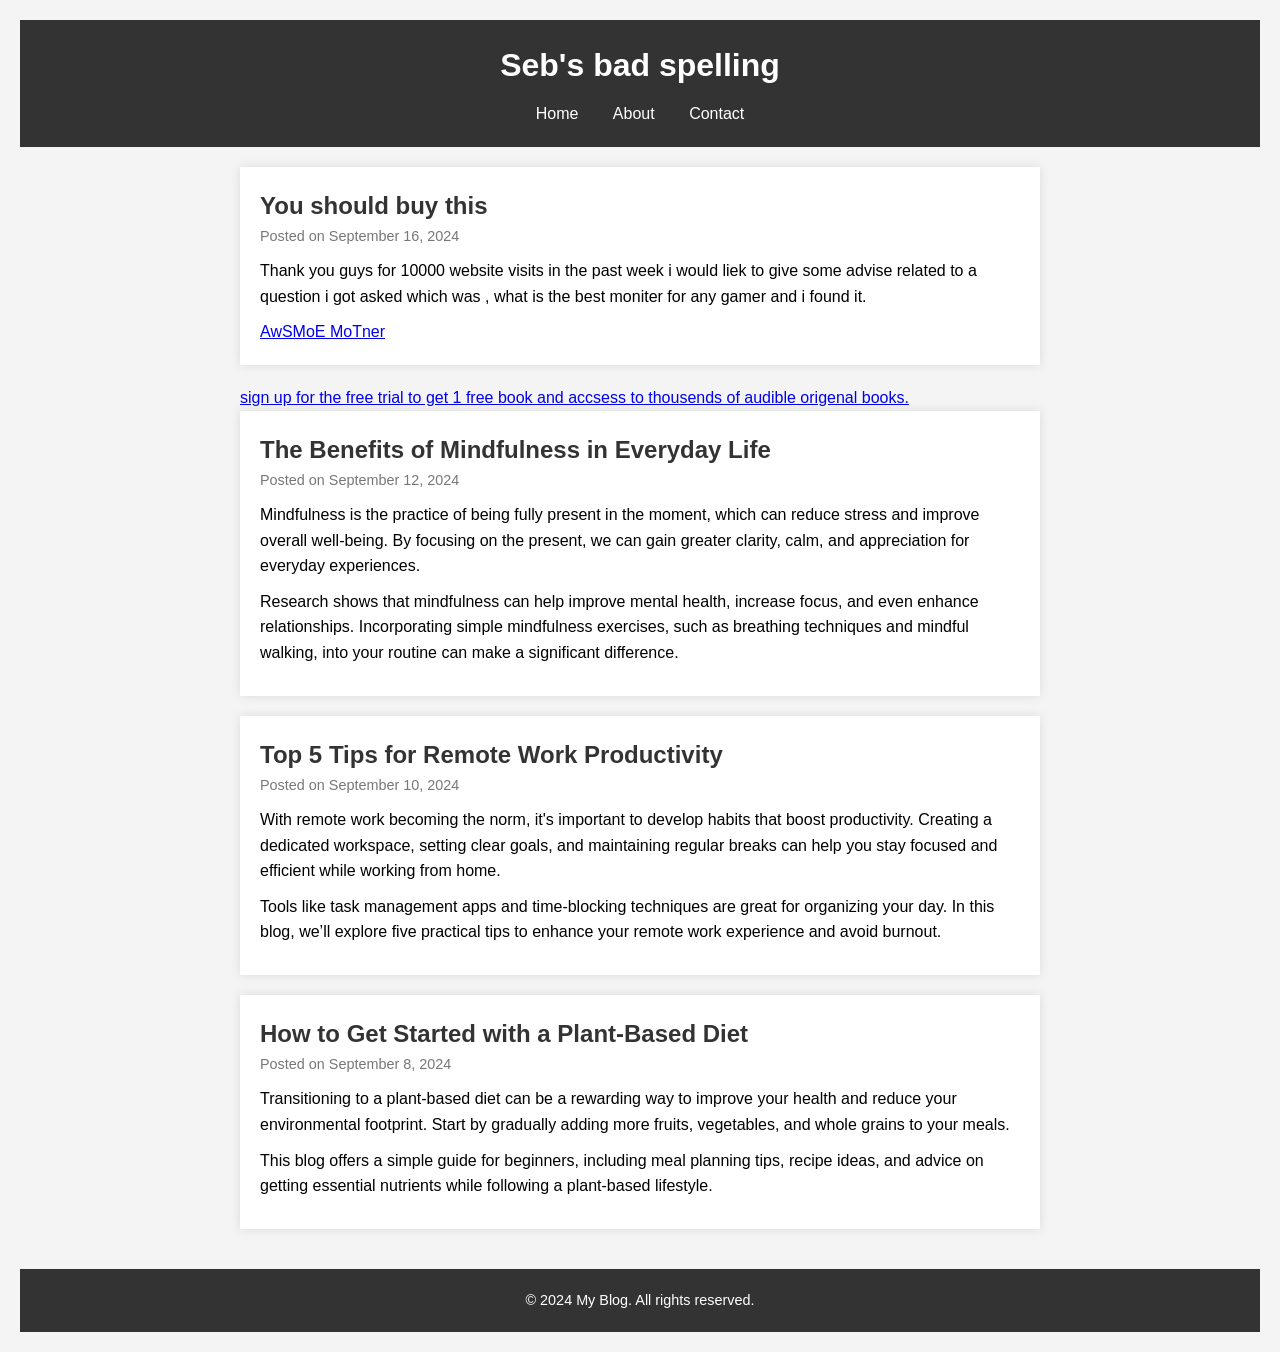
==== index.html @ 8bd70d82 "Update index.html" ====
<!DOCTYPE html>
<html lang="en">
<head>
    <meta charset="UTF-8">
    <meta name="viewport" content="width=device-width, initial-scale=1.0">
    <meta http-equiv="X-UA-Compatible" content="ie=edge">
    <title>My Blog</title>
    <link rel="stylesheet" href="styles.css">
</head>
<body>
    <header>
        <h1>Seb's bad spelling</h1>
        <nav>
            <ul>
                <li><a href="#">Home</a></li>
                <li><a href="#">About</a></li>
                <li><a href="#">Contact</a></li>
            </ul>
        </nav>
    </header>

    <main>
        <article>
            <h2>You should buy this</h2>
            <p>Posted on September 16, 2024</p>
            <p>Thank you guys for 10000 website visits in the past week i would liek to give some advise related to a question i got asked which was , what is the best moniter for any gamer and i found it.</p>
            <a href="https://amzn.to/4daaoOm" target="_blank">AwSMoE MoTner </a>

        </article>
        <a href="https://www.amazon.co.uk/hz/audible/mlp?ie=UTF8&ASIN=B00OPA2XFG&actionCode=AMN30DFT1Bk06604291990WX&tag=chaositys-21"target="_blank">sign up for the free trial to get 1 free book and accsess to thousends of audible origenal books.</a>
        <article>
            <h2>The Benefits of Mindfulness in Everyday Life</h2>
            <p>Posted on September 12, 2024</p>
            <p>Mindfulness is the practice of being fully present in the moment, which can reduce stress and improve overall well-being. By focusing on the present, we can gain greater clarity, calm, and appreciation for everyday experiences.</p>
            <p>Research shows that mindfulness can help improve mental health, increase focus, and even enhance relationships. Incorporating simple mindfulness exercises, such as breathing techniques and mindful walking, into your routine can make a significant difference.</p>
        </article>


        <article>
            <h2>Top 5 Tips for Remote Work Productivity</h2>
            <p>Posted on September 10, 2024</p>
            <p>With remote work becoming the norm, it's important to develop habits that boost productivity. Creating a dedicated workspace, setting clear goals, and maintaining regular breaks can help you stay focused and efficient while working from home.</p>
            <p>Tools like task management apps and time-blocking techniques are great for organizing your day. In this blog, we’ll explore five practical tips to enhance your remote work experience and avoid burnout.</p>
        </article>


        <article>
            <h2>How to Get Started with a Plant-Based Diet</h2>
            <p>Posted on September 8, 2024</p>
            <p>Transitioning to a plant-based diet can be a rewarding way to improve your health and reduce your environmental footprint. Start by gradually adding more fruits, vegetables, and whole grains to your meals.</p>
            <p>This blog offers a simple guide for beginners, including meal planning tips, recipe ideas, and advice on getting essential nutrients while following a plant-based lifestyle.</p>
        </article>
        

    </main>

    <footer>
        <p>&copy; 2024 My Blog. All rights reserved.</p>
    </footer>
</body>
</html>
---- styles.css ----
/* Basic reset */
* {
    margin: 0;
    padding: 0;
    box-sizing: border-box;
}

body {
    font-family: Arial, sans-serif;
    line-height: 1.6;
    background-color: #f4f4f4;
    padding: 20px;
}

/* Header Styles */
header {
    background-color: #333;
    color: #fff;
    padding: 20px 0;
    text-align: center;
    margin-bottom: 20px;
}

header h1 {
    margin-bottom: 10px;
}

nav ul {
    list-style-type: none;
}

nav ul li {
    display: inline;
    margin: 0 15px;
}

nav ul li a {
    color: #fff;
    text-decoration: none;
}

nav ul li a:hover {
    text-decoration: underline;
}

/* Main Section Styles */
main {
    max-width: 800px;
    margin: 0 auto;
}

article {
    background: #fff;
    margin-bottom: 20px;
    padding: 20px;
    box-shadow: 0 0 10px rgba(0, 0, 0, 0.1);
}

article h2 {
    color: #333;
}

article p {
    margin-bottom: 10px;
}

article p:first-of-type {
    font-size: 0.9em;
    color: #777;
}

/* Footer Styles */
footer {
    text-align: center;
    padding: 20px 0;
    background-color: #333;
    color: #fff;
    margin-top: 40px;
}

footer p {
    font-size: 0.9em;
}
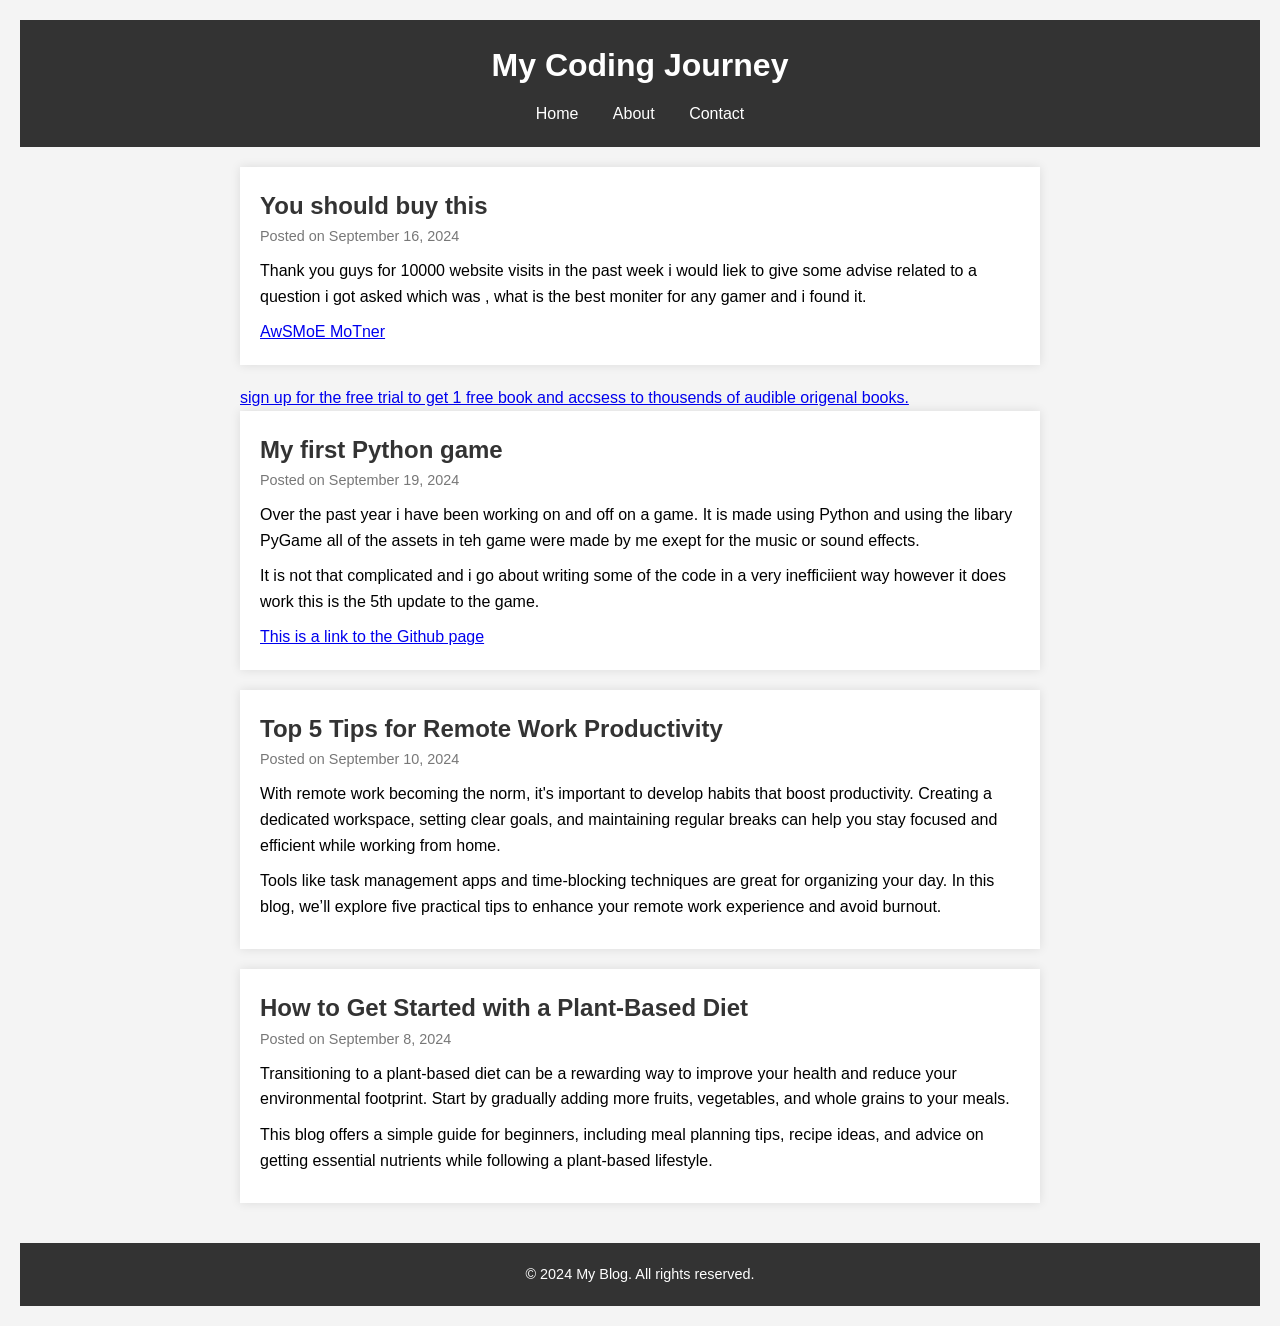
==== commit e493bc57: "Update index.html" ====
--- a/index.html
+++ b/index.html
@@ -4,17 +4,17 @@
     <meta charset="UTF-8">
     <meta name="viewport" content="width=device-width, initial-scale=1.0">
     <meta http-equiv="X-UA-Compatible" content="ie=edge">
-    <title>My Blog</title>
+    <title>My Coding Journey/title></title>
     <link rel="stylesheet" href="styles.css">
 </head>
 <body>
     <header>
-        <h1>Seb's bad spelling</h1>
+        <h1>My Coding Journey</h1>
         <nav>
             <ul>
-                <li><a href="#">Home</a></li>
-                <li><a href="#">About</a></li>
-                <li><a href="#">Contact</a></li>
+                <li><a href="home">Home</a></li>
+                <li><a href="about">About</a></li>
+                <li><a href="contact">Contact</a></li>
             </ul>
         </nav>
     </header>
@@ -24,15 +24,16 @@
             <h2>You should buy this</h2>
             <p>Posted on September 16, 2024</p>
             <p>Thank you guys for 10000 website visits in the past week i would liek to give some advise related to a question i got asked which was , what is the best moniter for any gamer and i found it.</p>
-            <a href="https://amzn.to/4daaoOm" target="_blank">AwSMoE MoTner </a>
+            <a href="https://www.amazon.co.uk/ASUS-Dis-PG27AQDM-OLED-Black/dp/B0BXY85B9F?pd_rd_w=MRvQj&content-id=amzn1.sym.d63274d0-bf52-45e7-ae69-2bcf85c5865c%3Aamzn1.symc.ca948091-a64d-450e-86d7-c161ca33337b&pf_rd_p=d63274d0-bf52-45e7-ae69-2bcf85c5865c&pf_rd_r=PBSR7X695J5PB9EGAXJJ&pd_rd_wg=eJMsI&pd_rd_r=a434e649-528f-452a-aaed-c18331b58e50&pd_rd_i=B0BXY85B9F&linkCode=ll1&tag=chaositys-21&linkId=92d1719d8eb6f0ba9040e1ef6fb77b68&language=en_GB&ref_=as_li_ss_tl" target="_blank">AwSMoE MoTner </a>
 
         </article>
         <a href="https://www.amazon.co.uk/hz/audible/mlp?ie=UTF8&ASIN=B00OPA2XFG&actionCode=AMN30DFT1Bk06604291990WX&tag=chaositys-21"target="_blank">sign up for the free trial to get 1 free book and accsess to thousends of audible origenal books.</a>
         <article>
-            <h2>The Benefits of Mindfulness in Everyday Life</h2>
-            <p>Posted on September 12, 2024</p>
-            <p>Mindfulness is the practice of being fully present in the moment, which can reduce stress and improve overall well-being. By focusing on the present, we can gain greater clarity, calm, and appreciation for everyday experiences.</p>
-            <p>Research shows that mindfulness can help improve mental health, increase focus, and even enhance relationships. Incorporating simple mindfulness exercises, such as breathing techniques and mindful walking, into your routine can make a significant difference.</p>
+            <h2>My first Python game</h2>
+            <p>Posted on September 19, 2024</p>
+            <p>Over the past year i have been working on and off on a game. It is made using Python and using the libary PyGame all of the assets in teh game were made by me exept for the music or sound effects.</p>
+            <p>It is not that complicated and i go about writing some of the code in a very inefficiient way however it does work this is the 5th update to the game.</p>
+            <a href ="https://github.com/chaositys/Pygame_game">This is a link to the Github page</a>
         </article>
 
 
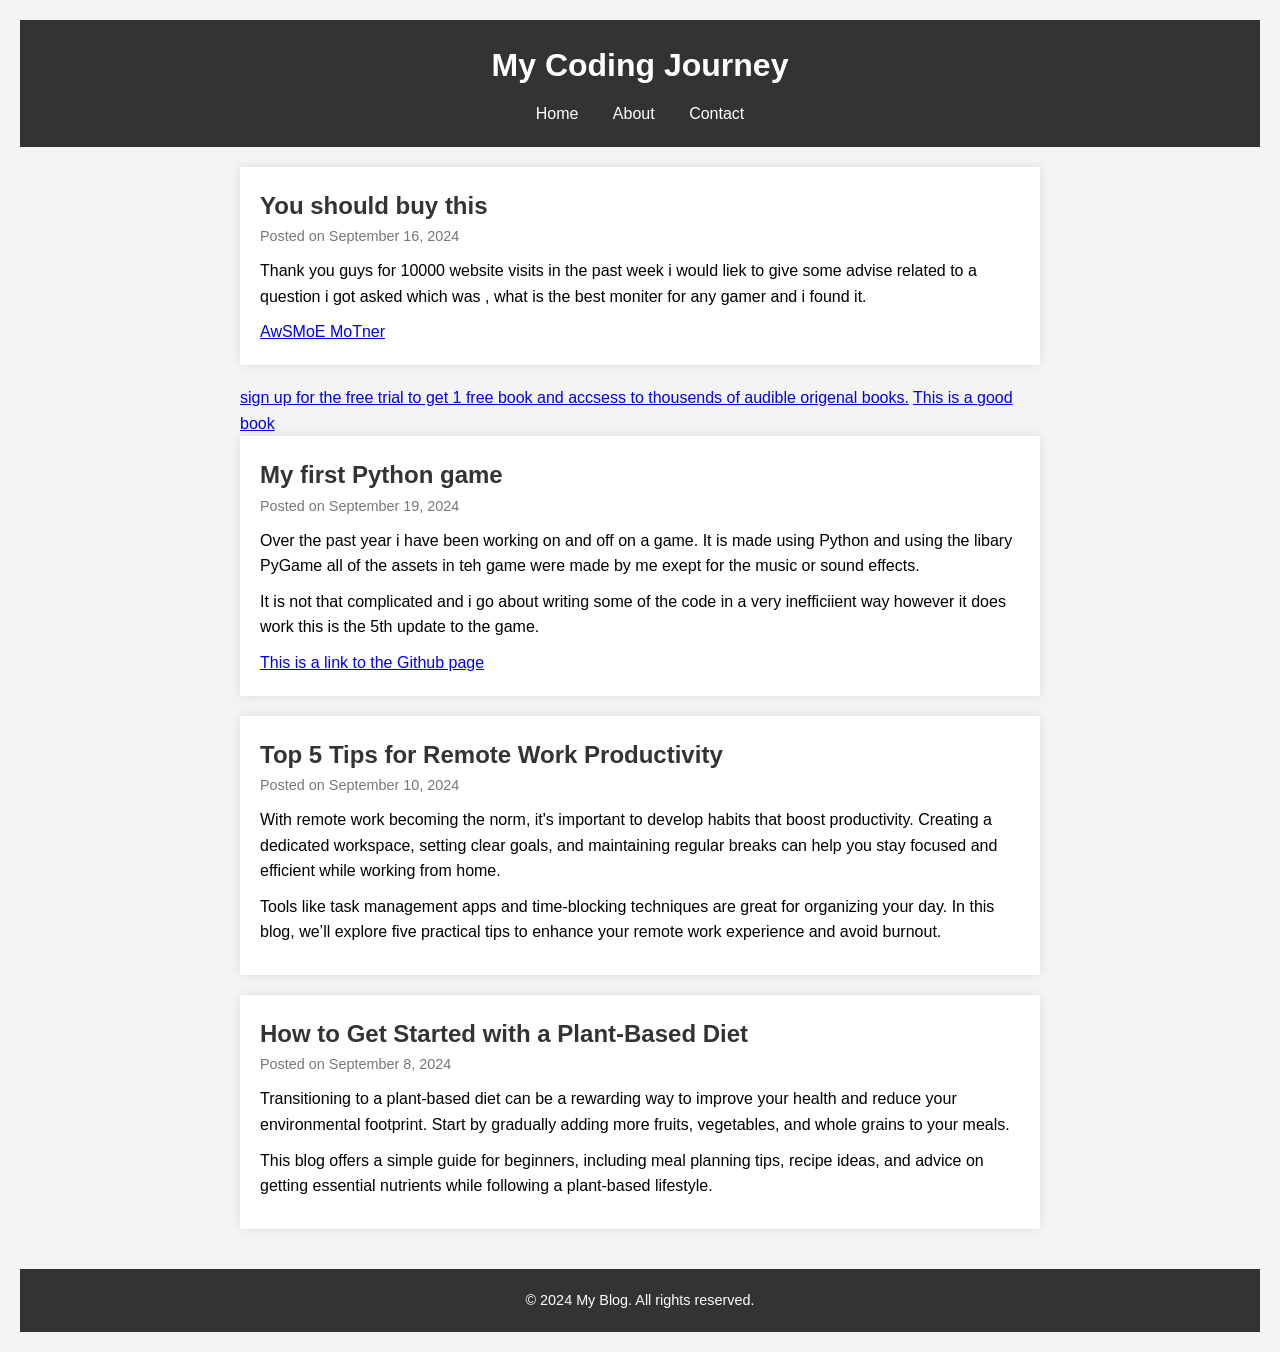
==== commit 2610fdb4: "Update index.html" ====
--- a/index.html
+++ b/index.html
@@ -28,6 +28,7 @@
 
         </article>
         <a href="https://www.amazon.co.uk/hz/audible/mlp?ie=UTF8&ASIN=B00OPA2XFG&actionCode=AMN30DFT1Bk06604291990WX&tag=chaositys-21"target="_blank">sign up for the free trial to get 1 free book and accsess to thousends of audible origenal books.</a>
+        <a href ="https://www.amazon.co.uk/Mushoku-Tensei-Jobless-Reincarnation-Light/dp/B0CSKQCCJN?crid=1C4F7PXNTK5Q8&dib=eyJ2IjoiMSJ9.C5GjHsdGVgvJNDo0JEycFg.etspdtgGXdO1mDb4aiu9rw9OSTMFEbCQZzEohScA4c8&dib_tag=se&keywords=mushoku+tensei+9&qid=1726745789&s=audible&sprefix=mushoku+tensei+9%2Caudible%2C57&sr=1-1&linkCode=ll1&tag=chaositys-21&linkId=ba6c1de76f61adf7185fa0c5a2a9ce5a&language=en_GB&ref_=as_li_ss_tl">This is a good book</a>
         <article>
             <h2>My first Python game</h2>
             <p>Posted on September 19, 2024</p>
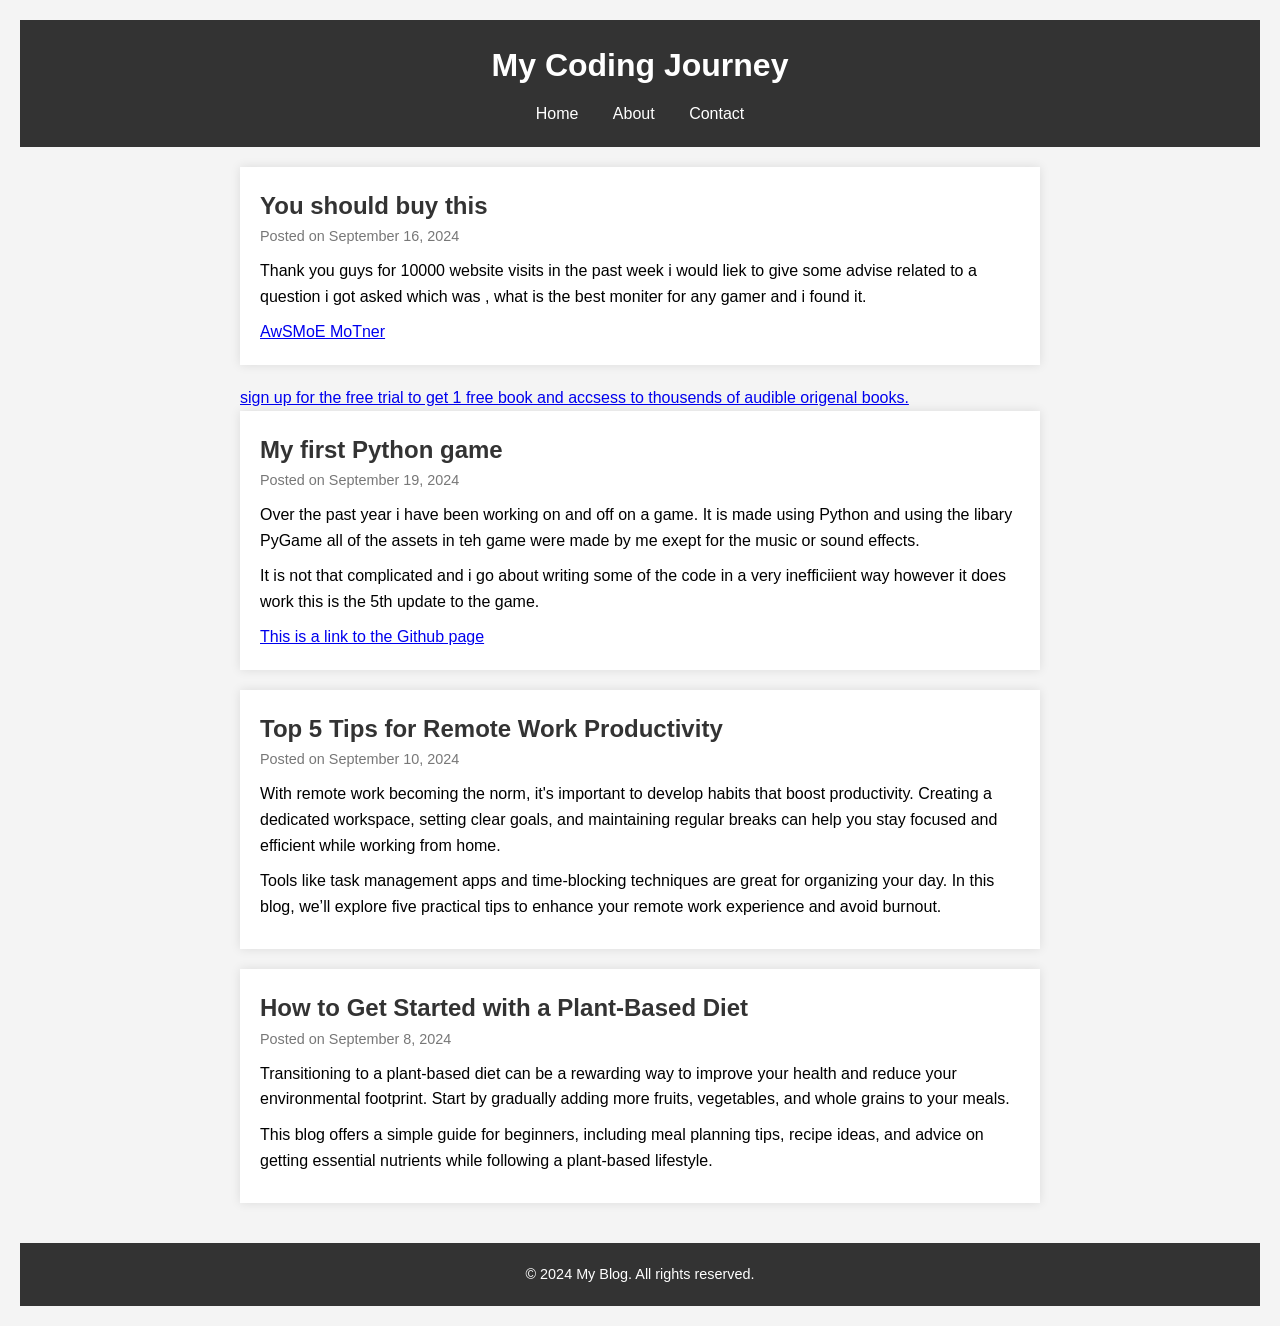
==== commit e64ae6f6: "Update index.html" ====
--- a/index.html
+++ b/index.html
@@ -28,7 +28,6 @@
 
         </article>
         <a href="https://www.amazon.co.uk/hz/audible/mlp?ie=UTF8&ASIN=B00OPA2XFG&actionCode=AMN30DFT1Bk06604291990WX&tag=chaositys-21"target="_blank">sign up for the free trial to get 1 free book and accsess to thousends of audible origenal books.</a>
-        <a href ="https://www.amazon.co.uk/Mushoku-Tensei-Jobless-Reincarnation-Light/dp/B0CSKQCCJN?crid=1C4F7PXNTK5Q8&dib=eyJ2IjoiMSJ9.C5GjHsdGVgvJNDo0JEycFg.etspdtgGXdO1mDb4aiu9rw9OSTMFEbCQZzEohScA4c8&dib_tag=se&keywords=mushoku+tensei+9&qid=1726745789&s=audible&sprefix=mushoku+tensei+9%2Caudible%2C57&sr=1-1&linkCode=ll1&tag=chaositys-21&linkId=ba6c1de76f61adf7185fa0c5a2a9ce5a&language=en_GB&ref_=as_li_ss_tl">This is a good book</a>
         <article>
             <h2>My first Python game</h2>
             <p>Posted on September 19, 2024</p>
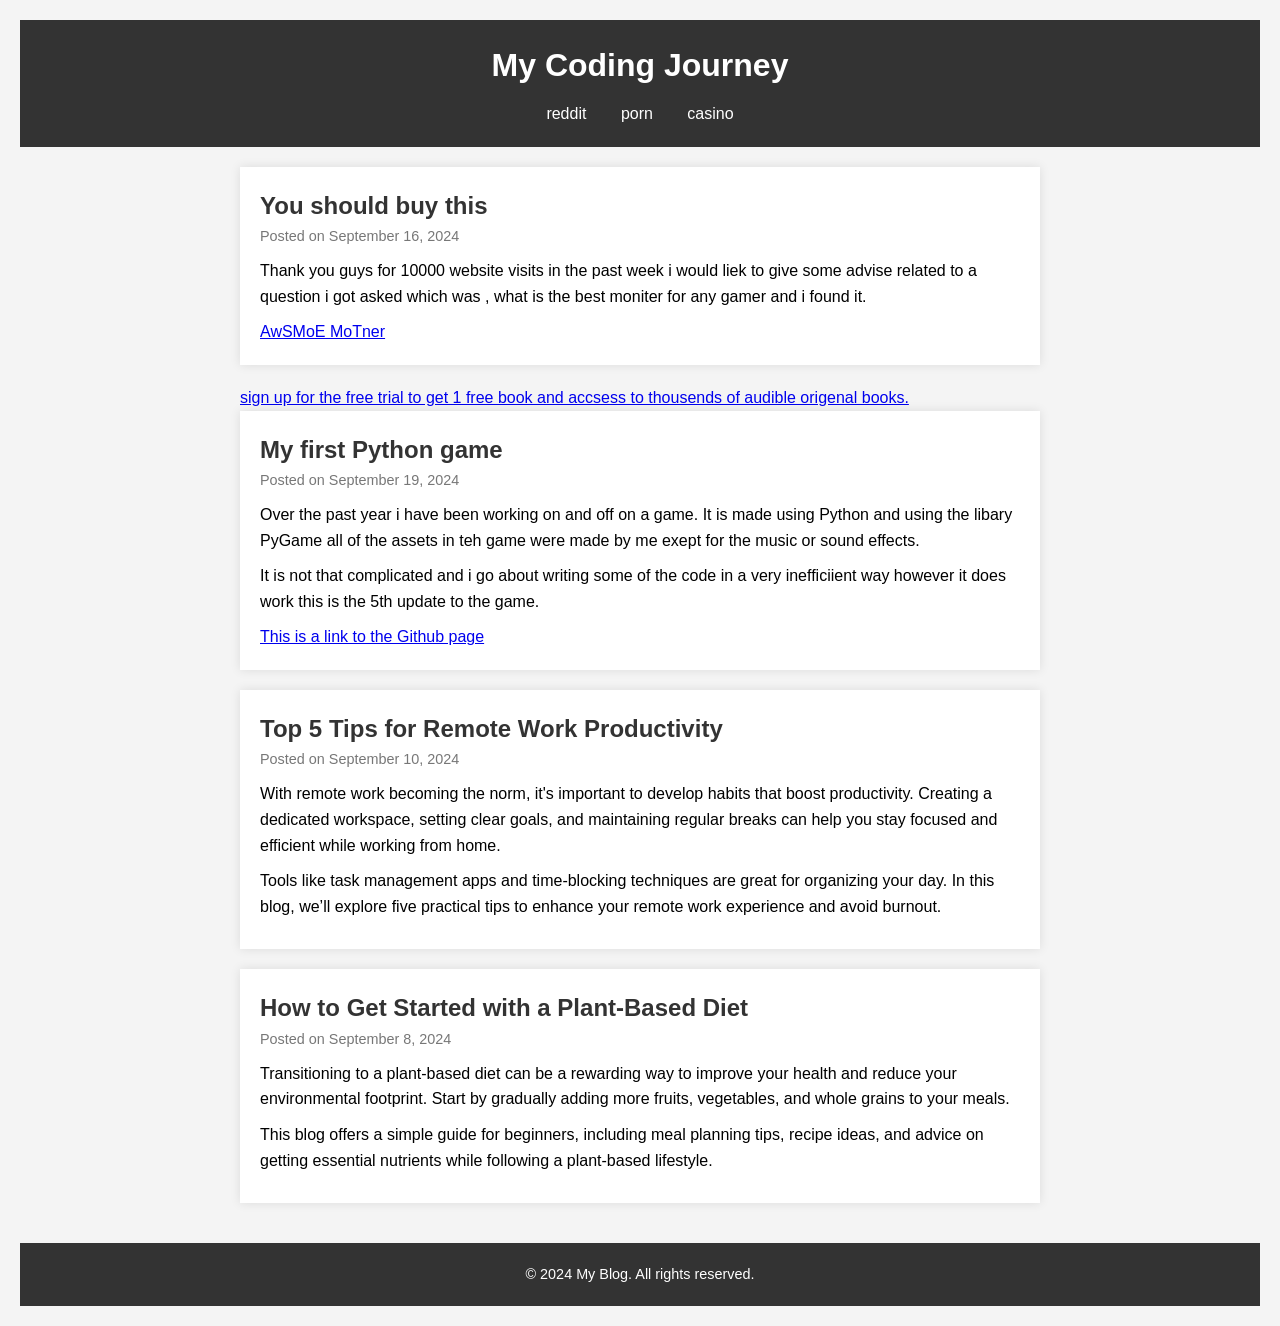
==== commit c01d0d98: "Update index.html" ====
--- a/index.html
+++ b/index.html
@@ -12,9 +12,9 @@
         <h1>My Coding Journey</h1>
         <nav>
             <ul>
-                <li><a href="home">Home</a></li>
-                <li><a href="about">About</a></li>
-                <li><a href="contact">Contact</a></li>
+                <li><a href="#">reddit</a></li>
+                <li><a href="#">porn</a></li>
+                <li><a href="#">casino</a></li>
             </ul>
         </nav>
     </header>
